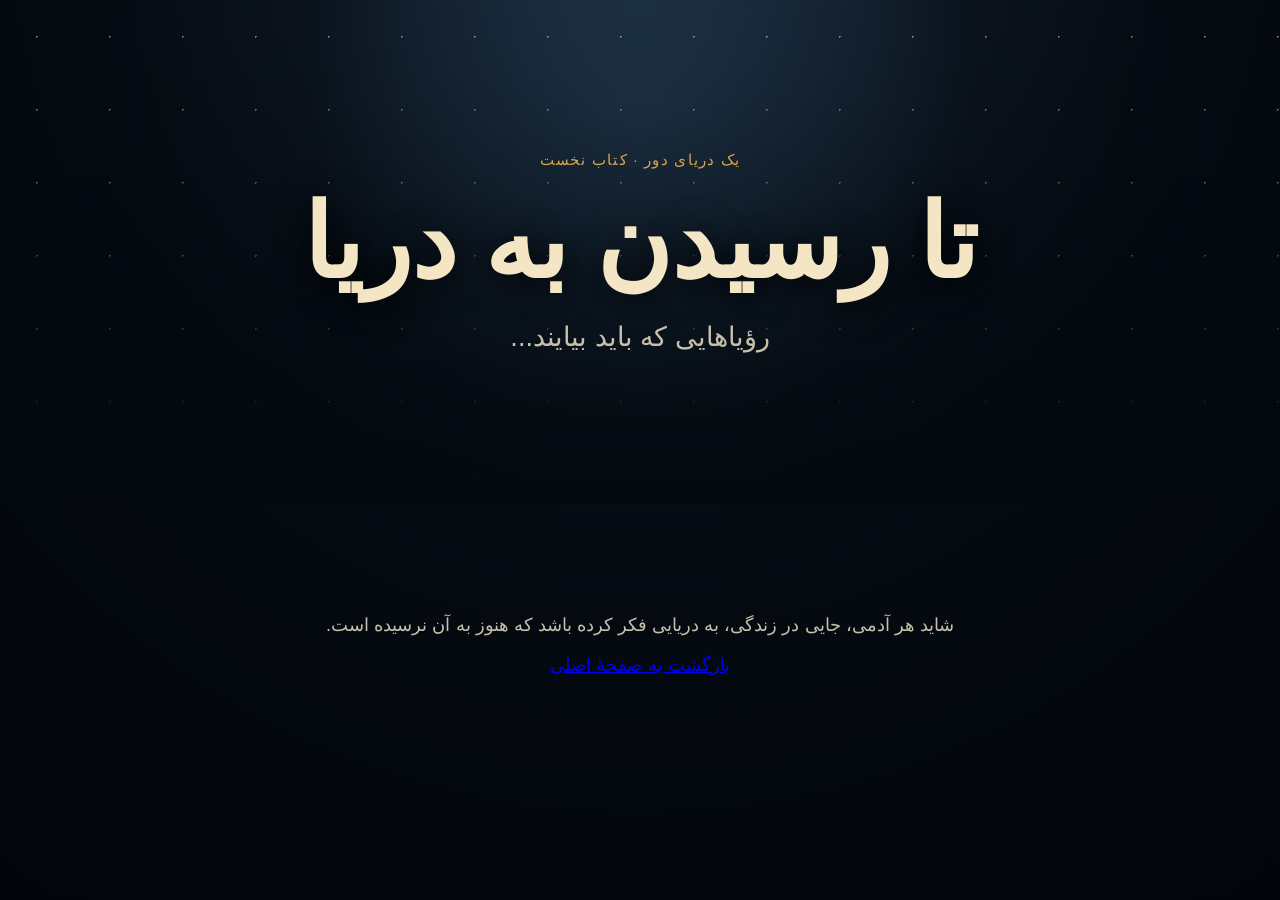
==== book1.html @ 7c219e7a "ساخت صفحه کتاب نخست" ====
<!doctype html>
<html lang="fa" dir="rtl">
<head>
  <meta charset="utf-8">
  <meta name="viewport" content="width=device-width,initial-scale=1">
  <title>تا رسیدن به دریا | یک دریای دور</title>
  <meta name="description" content="شاید هر آدمی، جایی در زندگی، به دریایی فکر کرده باشد که هنوز به آن نرسیده است.">
  <link rel="stylesheet" href="style.css">
</head>
<body>
  <main class="page">
    <section class="hero">
      <div class="stars"></div>
      <div class="hero-copy">
        <p class="eyebrow">یک دریای دور · کتاب نخست</p>
        <h1>تا رسیدن به دریا</h1>
        <p class="subtitle">رؤیاهایی که باید بیایند...</p>
      </div>
    </section>
    <section class="closing">
      <p>شاید هر آدمی، جایی در زندگی، به دریایی فکر کرده باشد که هنوز به آن نرسیده است.</p>
      <p><a href="index.html">بازگشت به صفحهٔ اصلی</a></p>
    </section>
  </main>
</body>
</html>
---- style.css ----
:root{--bg:#050b12;--gold:#d8a64a;--cream:#f4e6c5;--muted:#c8c0ad}
*{box-sizing:border-box}html{scroll-behavior:smooth}body{margin:0;background:radial-gradient(circle at 50% 0,#172536 0,#050b12 48%,#020509 100%);color:var(--cream);font-family:"Noto Sans Arabic","Segoe UI",Tahoma,sans-serif}.page{min-height:100vh;overflow:hidden}.hero{position:relative;min-height:56vh;display:grid;place-items:center;text-align:center;padding:70px 20px;background:linear-gradient(180deg,rgba(3,9,15,.1),rgba(3,9,15,.82)),radial-gradient(circle at 50% 20%,#22394f 0,transparent 44%)}.stars{position:absolute;inset:0;opacity:.45;background-image:radial-gradient(#fff 1px,transparent 1px);background-size:73px 73px;mask-image:linear-gradient(to bottom,#000,transparent)}.hero-copy{position:relative;z-index:1}.eyebrow{letter-spacing:.08em;color:var(--gold);font-size:.95rem;margin:0 0 18px}.hero h1{margin:0;font-size:clamp(3rem,8vw,7rem);font-weight:700;line-height:1.1;text-shadow:0 4px 35px #000}.subtitle{font-size:clamp(1.15rem,2.5vw,1.7rem);color:var(--muted);margin:22px 0 0}.books{width:min(1100px,92vw);margin:-80px auto 0;position:relative;z-index:2;display:grid;grid-template-columns:repeat(2,minmax(0,1fr));gap:42px}.book-card{background:rgba(9,16,24,.88);border:1px solid rgba(216,166,74,.35);border-radius:20px;padding:18px;box-shadow:0 25px 70px rgba(0,0,0,.45);backdrop-filter:blur(8px)}.book-card img{display:block;width:100%;max-height:720px;object-fit:contain;border-radius:12px;background:#02070c}.book-info{text-align:center;padding:22px 8px 8px}.book-info span{color:var(--gold);font-size:.9rem}.book-info h2{margin:7px 0 0;font-size:1.55rem}.closing{text-align:center;padding:100px 20px 120px;color:var(--muted);font-size:1.15rem;line-height:2}.closing p{margin:3px}.closing p:last-child{color:var(--gold)}@media(max-width:720px){.hero{min-height:48vh}.books{grid-template-columns:1fr;gap:26px;margin-top:-45px}.book-card img{max-height:none}.closing{padding-top:70px}}
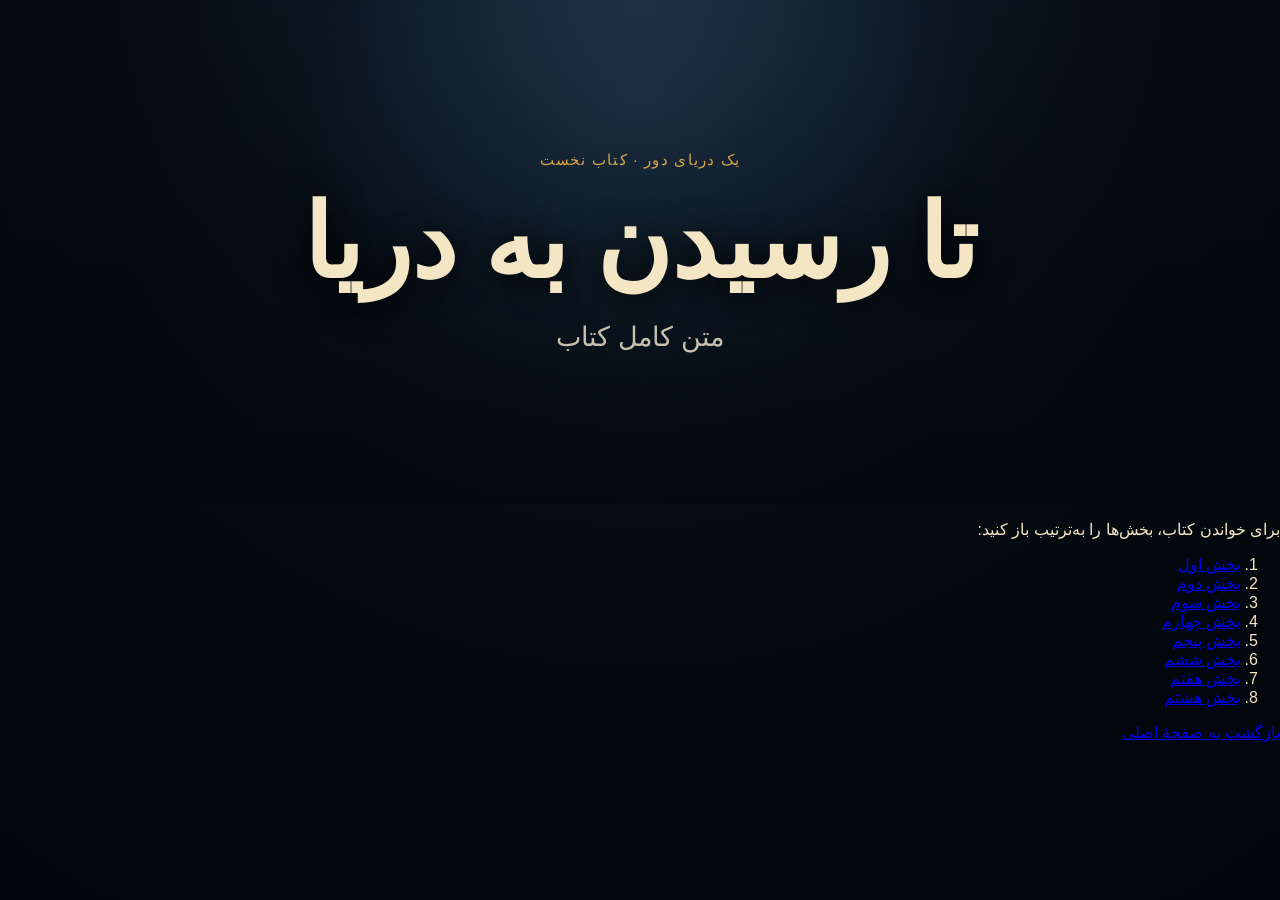
==== commit 4793fdc7: "افزودن متن کتاب اول" ====
--- a/book1.html
+++ b/book1.html
@@ -1,26 +1 @@
-<!doctype html>
-<html lang="fa" dir="rtl">
-<head>
-  <meta charset="utf-8">
-  <meta name="viewport" content="width=device-width,initial-scale=1">
-  <title>تا رسیدن به دریا | یک دریای دور</title>
-  <meta name="description" content="شاید هر آدمی، جایی در زندگی، به دریایی فکر کرده باشد که هنوز به آن نرسیده است.">
-  <link rel="stylesheet" href="style.css">
-</head>
-<body>
-  <main class="page">
-    <section class="hero">
-      <div class="stars"></div>
-      <div class="hero-copy">
-        <p class="eyebrow">یک دریای دور · کتاب نخست</p>
-        <h1>تا رسیدن به دریا</h1>
-        <p class="subtitle">رؤیاهایی که باید بیایند...</p>
-      </div>
-    </section>
-    <section class="closing">
-      <p>شاید هر آدمی، جایی در زندگی، به دریایی فکر کرده باشد که هنوز به آن نرسیده است.</p>
-      <p><a href="index.html">بازگشت به صفحهٔ اصلی</a></p>
-    </section>
-  </main>
-</body>
-</html>
+<!doctype html><html lang="fa" dir="rtl"><head><meta charset="utf-8"><meta name="viewport" content="width=device-width,initial-scale=1"><title>تا رسیدن به دریا | یک دریای دور</title><link rel="stylesheet" href="style.css"></head><body><main class="page"><section class="hero"><div class="hero-copy"><p class="eyebrow">یک دریای دور · کتاب نخست</p><h1>تا رسیدن به دریا</h1><p class="subtitle">متن کامل کتاب</p></div></section><section class="book-sections"><p>برای خواندن کتاب، بخش‌ها را به‌ترتیب باز کنید:</p><ol><li><a href="book1-part1.html">بخش اول</a></li><li><a href="book1-part2.html">بخش دوم</a></li><li><a href="book1-part3.html">بخش سوم</a></li><li><a href="book1-part4.html">بخش چهارم</a></li><li><a href="book1-part5.html">بخش پنجم</a></li><li><a href="book1-part6.html">بخش ششم</a></li><li><a href="book1-part7.html">بخش هفتم</a></li><li><a href="book1-part8.html">بخش هشتم</a></li></ol><p><a href="index.html">بازگشت به صفحهٔ اصلی</a></p></section></main></body></html>
--- a/style.css
+++ b/style.css
@@ -1,2 +1,3 @@
 :root{--bg:#050b12;--gold:#d8a64a;--cream:#f4e6c5;--muted:#c8c0ad}
-*{box-sizing:border-box}html{scroll-behavior:smooth}body{margin:0;background:radial-gradient(circle at 50% 0,#172536 0,#050b12 48%,#020509 100%);color:var(--cream);font-family:"Noto Sans Arabic","Segoe UI",Tahoma,sans-serif}.page{min-height:100vh;overflow:hidden}.hero{position:relative;min-height:56vh;display:grid;place-items:center;text-align:center;padding:70px 20px;background:linear-gradient(180deg,rgba(3,9,15,.1),rgba(3,9,15,.82)),radial-gradient(circle at 50% 20%,#22394f 0,transparent 44%)}.stars{position:absolute;inset:0;opacity:.45;background-image:radial-gradient(#fff 1px,transparent 1px);background-size:73px 73px;mask-image:linear-gradient(to bottom,#000,transparent)}.hero-copy{position:relative;z-index:1}.eyebrow{letter-spacing:.08em;color:var(--gold);font-size:.95rem;margin:0 0 18px}.hero h1{margin:0;font-size:clamp(3rem,8vw,7rem);font-weight:700;line-height:1.1;text-shadow:0 4px 35px #000}.subtitle{font-size:clamp(1.15rem,2.5vw,1.7rem);color:var(--muted);margin:22px 0 0}.books{width:min(1100px,92vw);margin:-80px auto 0;position:relative;z-index:2;display:grid;grid-template-columns:repeat(2,minmax(0,1fr));gap:42px}.book-card{background:rgba(9,16,24,.88);border:1px solid rgba(216,166,74,.35);border-radius:20px;padding:18px;box-shadow:0 25px 70px rgba(0,0,0,.45);backdrop-filter:blur(8px)}.book-card img{display:block;width:100%;max-height:720px;object-fit:contain;border-radius:12px;background:#02070c}.book-info{text-align:center;padding:22px 8px 8px}.book-info span{color:var(--gold);font-size:.9rem}.book-info h2{margin:7px 0 0;font-size:1.55rem}.closing{text-align:center;padding:100px 20px 120px;color:var(--muted);font-size:1.15rem;line-height:2}.closing p{margin:3px}.closing p:last-child{color:var(--gold)}@media(max-width:720px){.hero{min-height:48vh}.books{grid-template-columns:1fr;gap:26px;margin-top:-45px}.book-card img{max-height:none}.closing{padding-top:70px}}
+*{box-sizing:border-box}html{scroll-behavior:smooth}body{margin:0;background:radial-gradient(circle at 50% 0,#172536 0,#050b12 48%,#020509 100%);color:var(--cream);font-family:"Noto Sans Arabic","Segoe UI",Tahoma,sans-serif}.page{min-height:100vh;overflow:hidden}.hero{position:relative;min-height:56vh;display:grid;place-items:center;text-align:center;padding:70px 20px;background:linear-gradient(180deg,rgba(3,9,15,.1),rgba(3,9,15,.82)),radial-gradient(circle at 50% 20%,#22394f 0,transparent 44%)}.stars{position:absolute;inset:0;opacity:.45;background-image:radial-gradient(#fff 1px,transparent 1px);background-size:73px 73px;mask-image:linear-gradient(to bottom,#000,transparent)}.hero-copy{position:relative;z-index:1}.eyebrow{letter-spacing:.08em;color:var(--gold);font-size:.95rem;margin:0 0 18px}.hero h1{margin:0;font-size:clamp(3rem,8vw,7rem);font-weight:700;line-height:1.1;text-shadow:0 4px 35px #000}.subtitle{font-size:clamp(1.15rem,2.5vw,1.7rem);color:var(--muted);margin:22px 0 0}.books{width:min(1100px,92vw);margin:-80px auto 0;position:relative;z-index:2;display:grid;grid-template-columns:repeat(2,minmax(0,1fr));gap:42px}.book-card{cursor:pointer;transition:filter .2s ease,box-shadow .2s ease;color:var(--cream);text-decoration:none}.book-card:visited{color:var(--cream)}.book-card:hover{filter:brightness(1.08);box-shadow:0 28px 78px rgba(0,0,0,.55)}.book-card{background:rgba(9,16,24,.88);border:1px solid rgba(216,166,74,.35);border-radius:20px;padding:18px;box-shadow:0 25px 70px rgba(0,0,0,.45);backdrop-filter:blur(8px)}.book-card:link,.book-card:visited,.book-card:hover,.book-card:active{color:var(--cream);text-decoration:none}.book-card img{display:block;width:100%;max-height:720px;object-fit:contain;border-radius:12px;background:#02070c}.book-info{text-align:center;padding:22px 8px 8px}.book-info span{color:var(--gold);font-size:.9rem}.book-info h2{margin:7px 0 0;font-size:1.55rem}.closing{text-align:center;padding:100px 20px 120px;color:var(--muted);font-size:1.15rem;line-height:2}.closing p{margin:3px}.closing p:last-child{color:var(--gold)}@media(max-width:720px){.hero{min-height:48vh}.books{grid-template-columns:1fr;gap:26px;margin-top:-45px}.book-card img{max-height:none}.closing{padding-top:70px}}
+.closing a{color:var(--gold);text-decoration:none}.closing a:hover{color:var(--cream)}
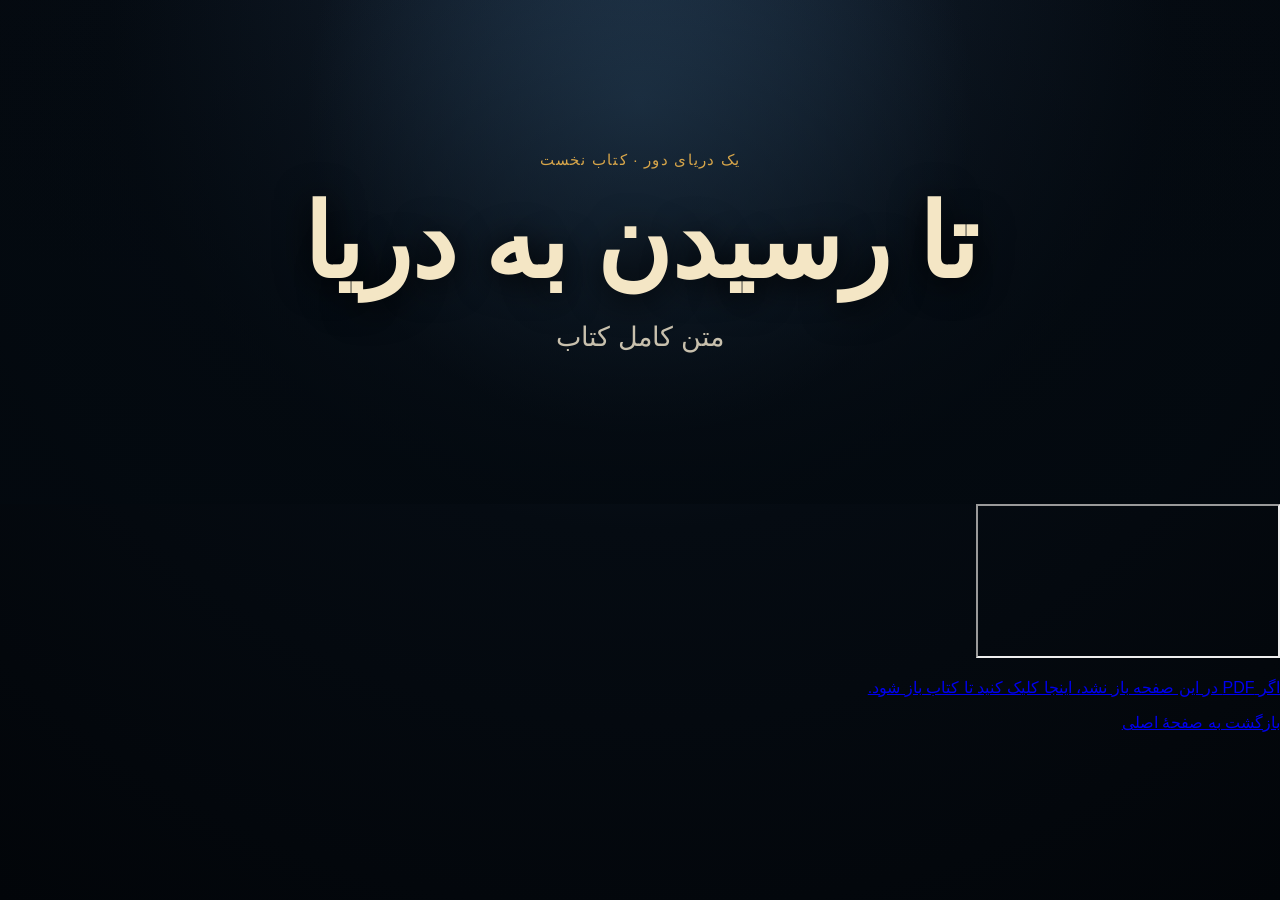
==== commit c150ceec: "نمایش PDF اصلی کتاب اول در صفحه تا رسیدن به دریا" ====
--- a/book1.html
+++ b/book1.html
@@ -1 +1,25 @@
-<!doctype html><html lang="fa" dir="rtl"><head><meta charset="utf-8"><meta name="viewport" content="width=device-width,initial-scale=1"><title>تا رسیدن به دریا | یک دریای دور</title><link rel="stylesheet" href="style.css"></head><body><main class="page"><section class="hero"><div class="hero-copy"><p class="eyebrow">یک دریای دور · کتاب نخست</p><h1>تا رسیدن به دریا</h1><p class="subtitle">متن کامل کتاب</p></div></section><section class="book-sections"><p>برای خواندن کتاب، بخش‌ها را به‌ترتیب باز کنید:</p><ol><li><a href="book1-part1.html">بخش اول</a></li><li><a href="book1-part2.html">بخش دوم</a></li><li><a href="book1-part3.html">بخش سوم</a></li><li><a href="book1-part4.html">بخش چهارم</a></li><li><a href="book1-part5.html">بخش پنجم</a></li><li><a href="book1-part6.html">بخش ششم</a></li><li><a href="book1-part7.html">بخش هفتم</a></li><li><a href="book1-part8.html">بخش هشتم</a></li></ol><p><a href="index.html">بازگشت به صفحهٔ اصلی</a></p></section></main></body></html>
+<!doctype html>
+<html lang="fa" dir="rtl">
+<head>
+  <meta charset="utf-8">
+  <meta name="viewport" content="width=device-width,initial-scale=1">
+  <title>تا رسیدن به دریا | یک دریای دور</title>
+  <link rel="stylesheet" href="style.css">
+</head>
+<body>
+  <main class="page">
+    <section class="hero book-hero">
+      <div class="hero-copy">
+        <p class="eyebrow">یک دریای دور · کتاب نخست</p>
+        <h1>تا رسیدن به دریا</h1>
+        <p class="subtitle">متن کامل کتاب</p>
+      </div>
+    </section>
+    <section class="pdf-reader" aria-label="متن کامل کتاب نخست">
+      <iframe src="ketabaval.pdf" title="کتاب نخست: تا رسیدن به دریا"></iframe>
+      <p class="pdf-fallback"><a href="ketabaval.pdf" target="_blank" rel="noopener">اگر PDF در این صفحه باز نشد، اینجا کلیک کنید تا کتاب باز شود.</a></p>
+      <p class="back-link"><a href="index.html">بازگشت به صفحهٔ اصلی</a></p>
+    </section>
+  </main>
+</body>
+</html>
